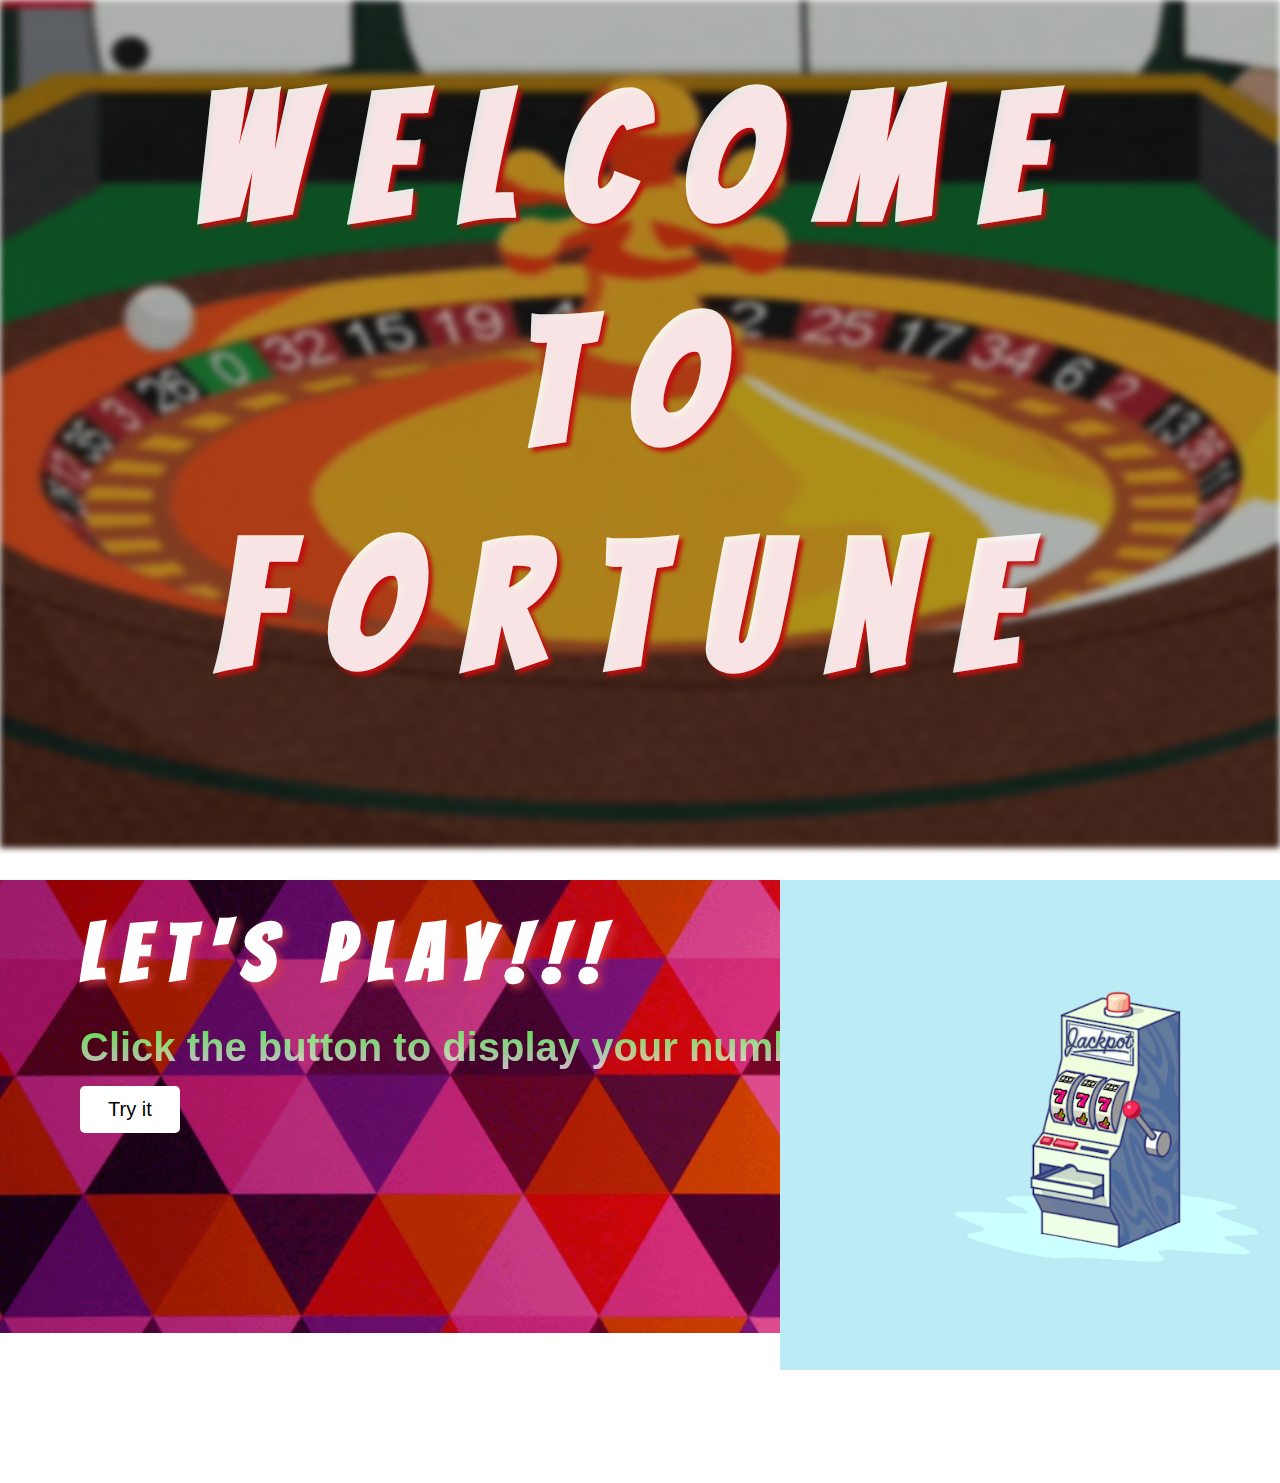
==== index.html @ 3f40f6fe "Rename page.html to index.html" ====
<!DOCTYPE html>
<html>
    <head>
        <meta name="viewport" content="width=device-width initial-scale=1">
        <meta charset="utf-8">
        <link href='https://fonts.googleapis.com/css?family=Bangers' rel='stylesheet'>
        <link rel="stylesheet" type="text/Css" href="style.css">
        <title>THE FORTUNE</title>
    </head>
    
    <Body>
        <header class="top">
            <div class="back">
            </div>

            <div class="bgtext">
              
                <h1 class="anim1">Welcome</h1>
                <h1 class="anim">To</h1>
                <h1 class="anim">Fortune</h1>
            </div>

        </header>

        <main>
            <section class="middle">
                <div class="box">
                    <h1 class='h1' >Let's Play!!!</h1>
                </div>
                <div class="slot"></div>

                <p class="num">Click the button to display your number</p>

                    <button class="button" onclick="myFunction()">Try it</button>

                    <p id="demo"></p>

                    <script>    
                    function myFunction() {
                     var x = Math.floor((Math.random() * 10) + 1);
                    document.getElementById("demo").innerHTML = x;
                    }
                    </script>

            </section>
        </main>

        <footer class="down">
            <div class="gif"></div>
            <h1 class= "h2">Thankyou for Playing</h1>

        </footer>
    </Body>
---- style.css ----
*{
    margin: 0;
}

.top {
    display: flex;
    position: relative;
    width: 100%;
    height: 45em;
    flex-direction: column;
    align-items: center;
    margin: 0px;
    padding-bottom: 0;
  }
  
.back{
    background-image: url(image/giphy.gif);
    filter: blur(3px);
    position: absolute;
    width: 100%;
    height: 100%;
    top: 0;
    left: 0;
    background-repeat: no-repeat;
    background-size: cover;
    padding-bottom: 8rem;
    margin-bottom: 5rem;
}  

.back::before{
    content: "";
    position: absolute;
    width: 100%;
    height: 100%;
    background: black;
    opacity: 0.2; 
  }
.bgtext {
    color:rgba(255, 255, 255, 0.89);
    font-weight: 10px;
    font-size: 90px;
    font-family: Bangers;
    position: absolute;
    top: 53%;
    left: 50%;
    transform: translate(-50%, -50%);
    z-index: 2;
    width: 90%;
    padding: 10px;
    text-align: center;
    text-shadow: 4px 4px 4px #c20e0e;
    letter-spacing: 3rem;
    line-height: 14rem;
  }

  .middle{

    height: 200%;
    background-image: url(image/tob.jpg);
    padding-bottom: 200px;
    margin-bottom: 30px;
    box-shadow: 10px black;
    margin-top: 10rem;
  
  }

.h1{
  font-family: Bangers;
  font-size:80px;
  margin-left: 5rem;
  padding-top:30px;
  color: white;
  letter-spacing: 1rem;
  text-shadow: 4px 4px 8px #d83f4bcc;
}

.num{
  font-family: sans-serif;
  font-weight: bold;
  font-size:40px;
  margin-left: 5rem;
  padding-top:30px;
  border-color: black;
  color: white;
  background: -webkit-linear-gradient(rgb(9, 255, 0), rgba(255, 255, 255, 0.726));
  -webkit-background-clip: text;
  -webkit-text-fill-color: transparent;
  

}

.button{
  background-color: #ffffff; 
  border: none;
  color: rgb(0, 0, 0);
  padding: 12px 28px;
  text-align: center;
  text-decoration: none;
  display: inline-block;
  font-size: 20px;
  transition-duration: 0.4s;
  cursor: pointer;
  margin-left: 5rem;
  margin-top: 1rem;
  border-radius: 5px;
}

.button:hover {
  background-color: #da0404c4;
  color: white;
}
.down{
  margin-top:10px
}

.h2{
  text-align: center;
  font-family: Verdana, Geneva, Tahoma, sans-serif;
  font-size: 60px;
  /*background-color: rgb(18, 18, 51);
  #background-image: linear-gradient(to bottom, rgb(0, 0, 0),rgba(49, 211, 76, 0.925), rgb(0, 0, 0));*/
  width: 100%;
  color:white;
  height:5rem;
  padding-top: 20px;
  padding-bottom: 20px;
  letter-spacing: 4px;
  background-image: url(image/tenor.gif);

}

.slot{
  background-image: url(image/12.gif);
  position: absolute;
  width: 30%;
  height: 29.2%;
  top:55rem;
  left: 60.9%;
  right:20%;
  background-repeat: no-repeat;
  background-size: cover;
  padding-bottom: 14.19rem;
  box-shadow: 2px black;
  padding-right: 8.7rem;;
}
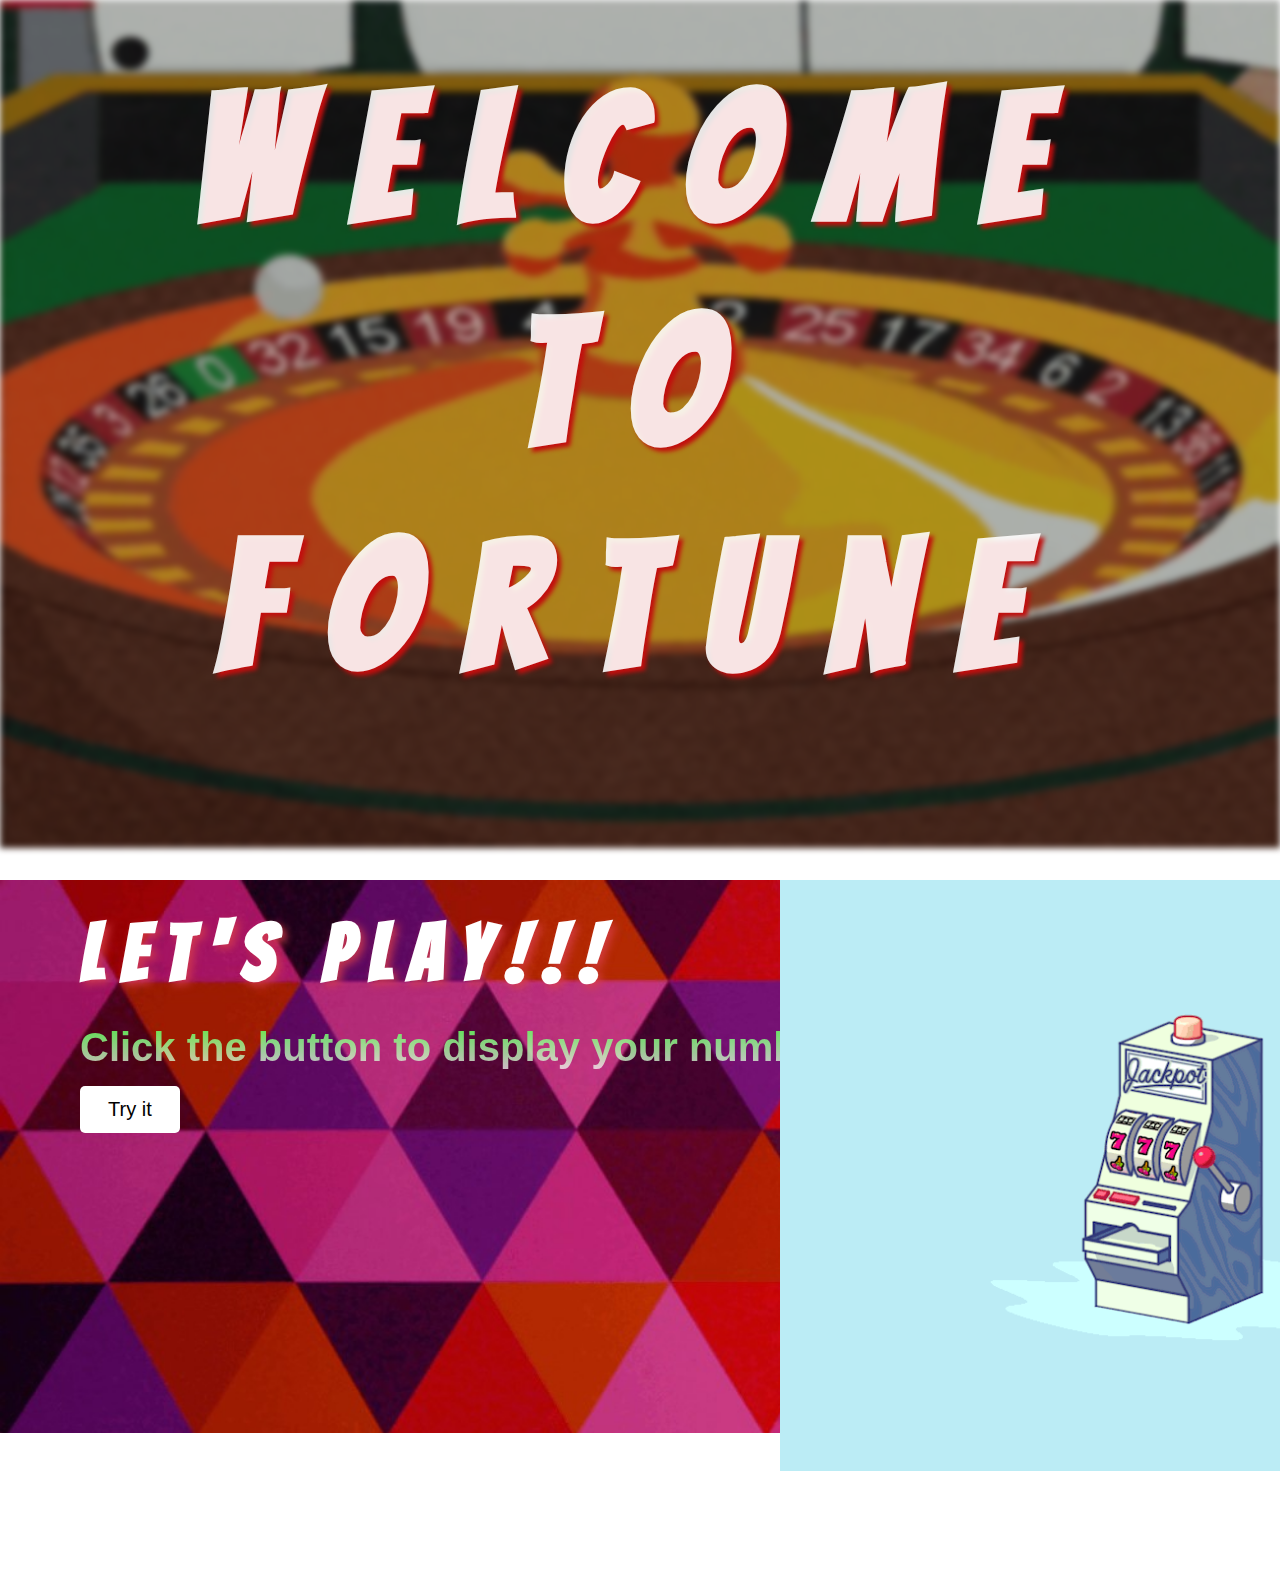
==== commit 8647e6c1: "Merge branch 'master' of https://github.com/CSI-Trainees/shubham_fortune into master" ====
--- a/index.html
+++ b/index.html
@@ -33,7 +33,7 @@
 
                     <button class="button" onclick="myFunction()">Try it</button>
 
-                    <p id="demo"></p>
+                    <p class="res" id="demo"></p>
 
                     <script>    
                     function myFunction() {
--- a/style.css
+++ b/style.css
@@ -25,6 +25,7 @@
     background-size: cover;
     padding-bottom: 8rem;
     margin-bottom: 5rem;
+    overflow: hidden;
 }  
 
 .back::before{
@@ -57,11 +58,12 @@
 
     height: 200%;
     background-image: url(image/tob.jpg);
-    padding-bottom: 200px;
+    padding-bottom: 300px;
     margin-bottom: 30px;
     box-shadow: 10px black;
     margin-top: 10rem;
-  
+    background-size: cover;
+    overflow: hidden;
   }
 
 .h1{
@@ -126,7 +128,7 @@
   padding-bottom: 20px;
   letter-spacing: 4px;
   background-image: url(image/tenor.gif);
-
+  overflow: hidden;
 }
 
 .slot{
@@ -139,7 +141,14 @@
   right:20%;
   background-repeat: no-repeat;
   background-size: cover;
-  padding-bottom: 14.19rem;
+  padding-bottom: 20.5rem;
   box-shadow: 2px black;
-  padding-right: 8.7rem;;
+  padding-right: 8.7rem;
+  overflow: hidden;
 }
+
+.demo{
+  font-size: 200px;
+  left: 30%;
+
+}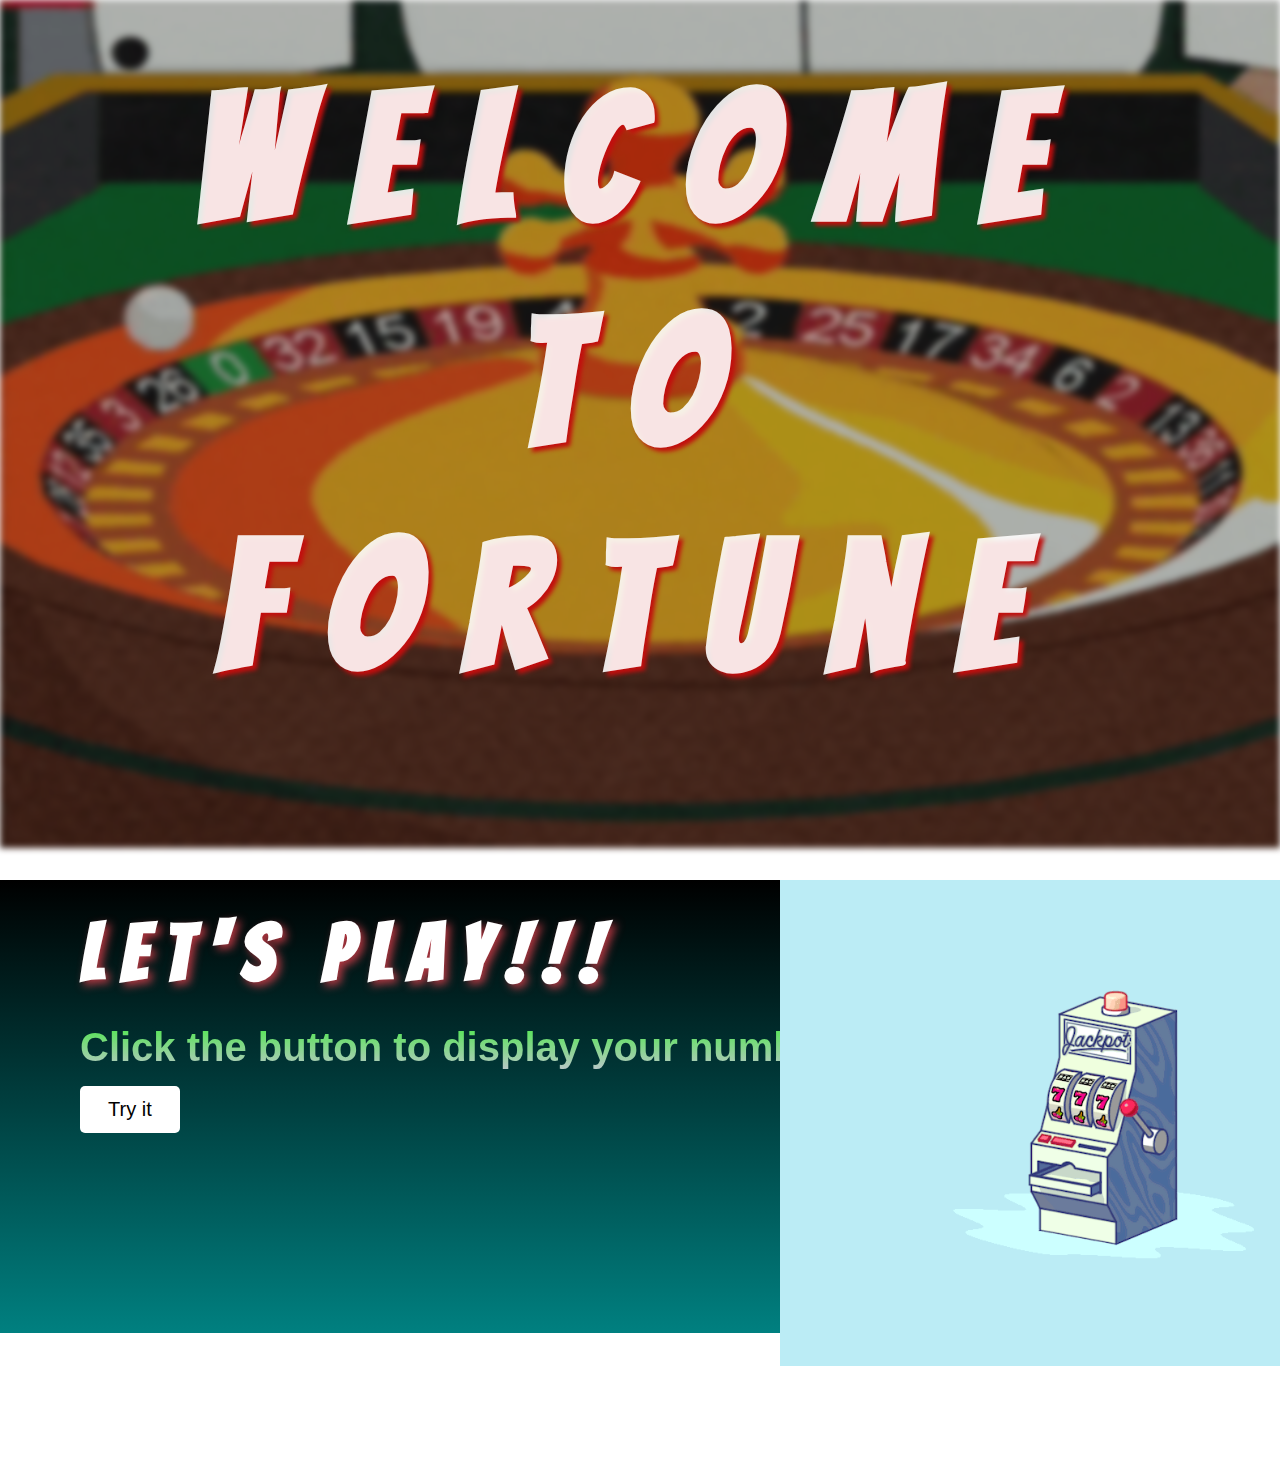
==== commit aa72e4db: "commit" ====
--- a/index.html
+++ b/index.html
@@ -29,7 +29,8 @@
                 </div>
                 <div class="slot"></div>
 
-                <p class="num">Click the button to display your number</p>
+                <p class="num">Click the button to display your 
+                    number</p>
 
                     <button class="button" onclick="myFunction()">Try it</button>
 
--- a/style.css
+++ b/style.css
@@ -56,9 +56,9 @@
 
   .middle{
 
-    height: 200%;
-    background-image: url(image/tob.jpg);
-    padding-bottom: 300px;
+    height: 100%;
+    background-image: linear-gradient(black,teal);
+    padding-bottom: 200px;
     margin-bottom: 30px;
     box-shadow: 10px black;
     margin-top: 10rem;
@@ -118,9 +118,7 @@
 .h2{
   text-align: center;
   font-family: Verdana, Geneva, Tahoma, sans-serif;
-  font-size: 60px;
-  /*background-color: rgb(18, 18, 51);
-  #background-image: linear-gradient(to bottom, rgb(0, 0, 0),rgba(49, 211, 76, 0.925), rgb(0, 0, 0));*/
+  font-size: 50px;
   width: 100%;
   color:white;
   height:5rem;
@@ -134,17 +132,17 @@
 .slot{
   background-image: url(image/12.gif);
   position: absolute;
-  width: 30%;
-  height: 29.2%;
+  width: 40%;
+  height: 24%;
   top:55rem;
   left: 60.9%;
-  right:20%;
+  right:0;
   background-repeat: no-repeat;
   background-size: cover;
-  padding-bottom: 20.5rem;
+  padding-bottom: 16.9rem;
   box-shadow: 2px black;
-  padding-right: 8.7rem;
-  overflow: hidden;
+  padding-right: 0rem;
+ 
 }
 
 .demo{
